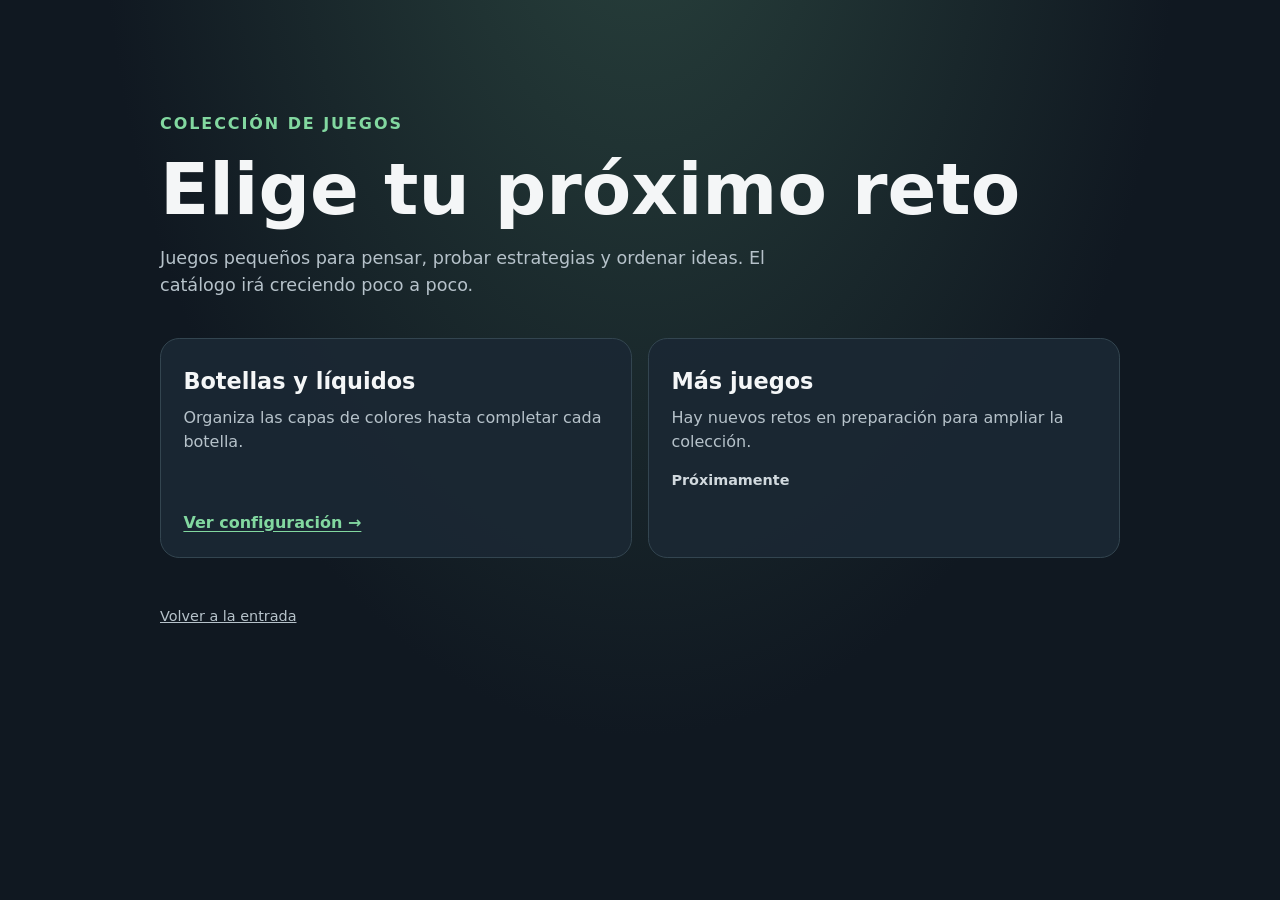
==== index.html @ 09b7c409 "feat: add game catalog and bottle setup" ====
<!doctype html>
<html lang="es">
<head>
  <meta charset="utf-8">
  <meta name="viewport" content="width=device-width, initial-scale=1">
  <meta http-equiv="refresh" content="0; url=menu/">
  <meta name="theme-color" content="#101821">
  <title>Juegos en GitHub</title>
</head>
<body>
  <main>
    <h1>Juegos en GitHub</h1>
    <p>Abriendo el <a href="menu/">menú de juegos</a>…</p>
  </main>
</body>
</html>
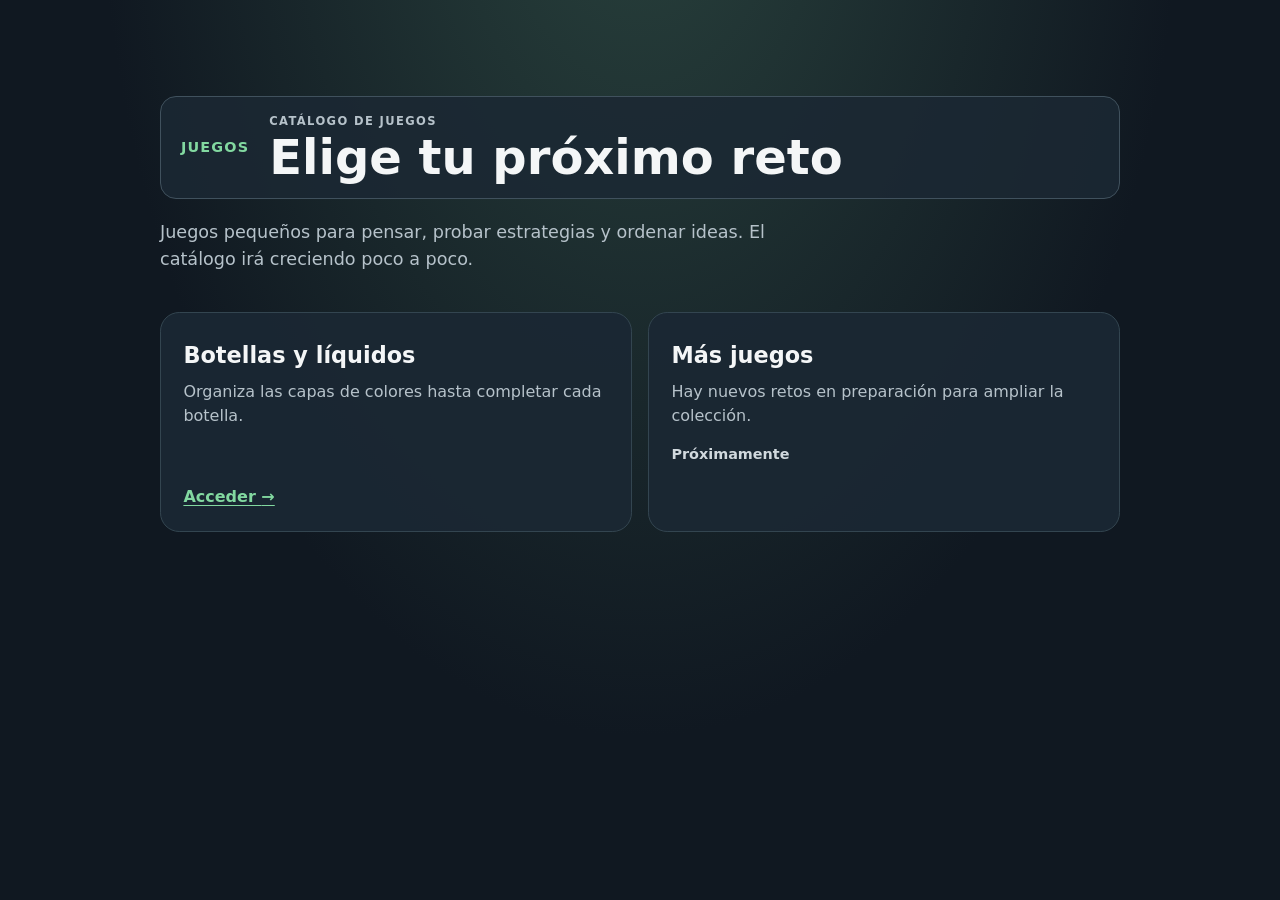
==== commit 83ba5522: "feat: soporte instalacion app y pantallas sin scroll vertical" ====
--- a/index.html
+++ b/index.html
@@ -5,6 +5,12 @@
   <meta name="viewport" content="width=device-width, initial-scale=1">
   <meta http-equiv="refresh" content="0; url=menu/">
   <meta name="theme-color" content="#101821">
+  <meta name="apple-mobile-web-app-capable" content="yes">
+  <meta name="apple-mobile-web-app-status-bar-style" content="black-translucent">
+  <meta name="apple-mobile-web-app-title" content="Juegos">
+  <link rel="apple-touch-icon" href="imagenes/icono-192.png">
+  <link rel="icon" type="image/svg+xml" href="imagenes/icono.svg">
+  <link rel="manifest" href="manifest.json">
   <title>Juegos en GitHub</title>
 </head>
 <body>
